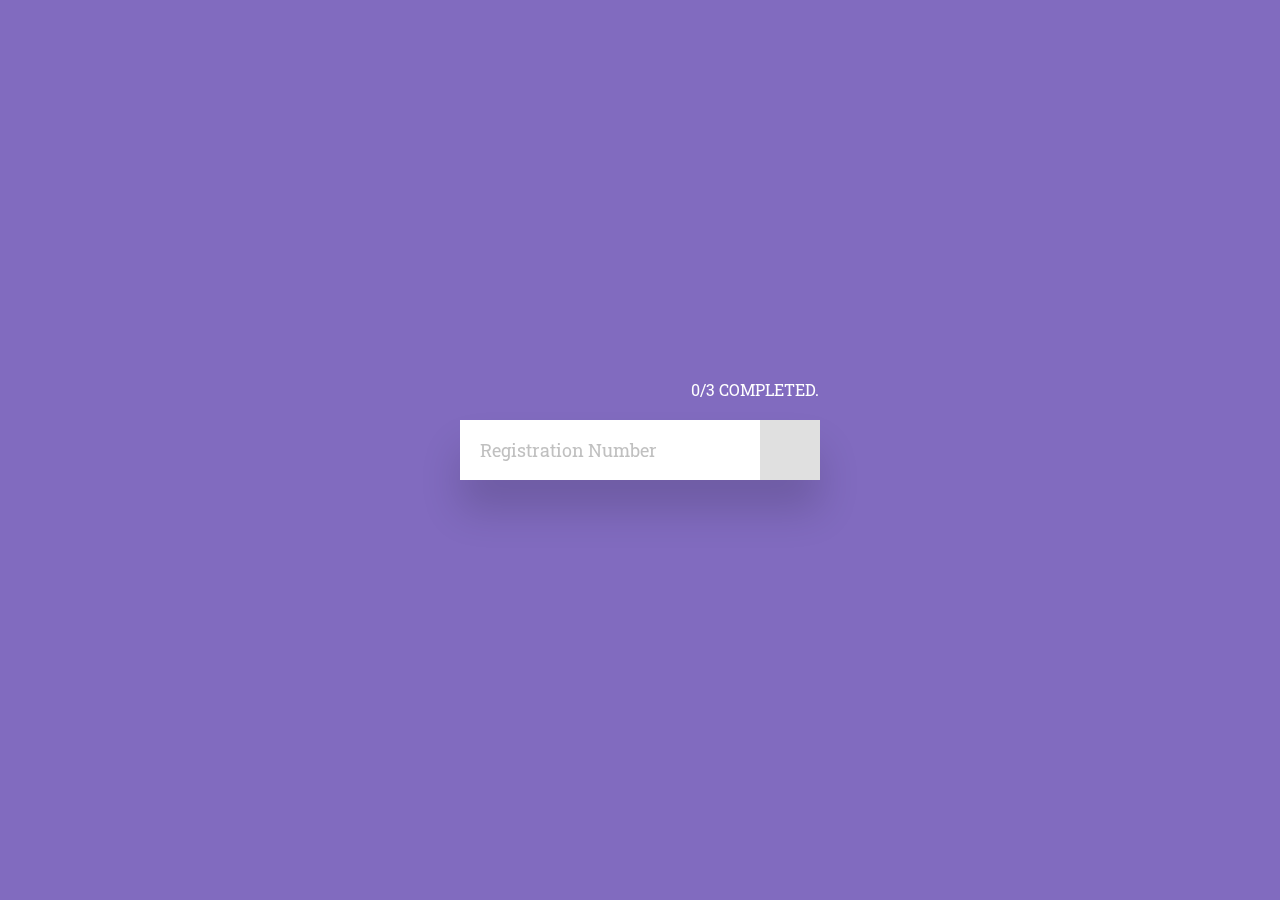
==== templates/index.html @ 454da887 "Added Flask Configuration" ====
<html>
    <head>
        <title>
            Assesment Evaluation
        </title>
        <link rel="stylesheet" href="../static/css/index.css">
    </head>

    <body>
        <form action="" method="GET">
            <div class="container">
                <div class="progress">0/3 COMPLETED.</div>
                <div class="group dua">
                    <input placeholder="Registration Number" name="reg" required/><input class="button"></div>
                </div><div class="group tiga">
                    <input placeholder="Name" type="text" name="name" required/><input class="button"></div>
                </div><div class="group tiga">
                    <input placeholder="Email" type="email" name="email" required /><input class="button" ></div>
                </div><div class="group tiga"><div class="download">Submission Successful</div></div>
            </div>
        </form>
    </body>
    <script src="../static/js/script.js"></script>
</html>
---- static/css/index.css ----
@import url("https://fonts.googleapis.com/css?family=Roboto+Slab:200");

* {
    margin: 0;
    padding: 0;
    box-sizing: border-box;
    border: 0;
    transform-style: preserve-3d;
    font-family: "Roboto Slab", sans-serif;
}

*:focus {
    outline: 0;
}

body {
    background: #816bbf;
}

.container,
input,
.button,
.group,
.button:after,
.download {
    height: 60px;
}

.container,
.group {
    width: 360px;
}

.container {
    margin: calc(50vh - 30px) 0 0 calc(50vw - 180px);
    perspective: 500px;
}

.group,
.button:after {
    position: absolute;
    top: 0;
    left: 0;
}

input,
.button {
    display: inline-block;
    vertical-align: top;
}

input {
    width: 300px;
    background: white;
    padding: 20px;
    font-size: 18px;
    color: #212121;
}

input::placeholder {
    color: silver;
}

.button,
.button:after {
    width: 60px;
}

.button,
.download {
    cursor: pointer;
    background: #E0E0E0;
    transition: background 0.5s;
}

.button.valid,
.download {
    background-image: linear-gradient(135deg, #4bf3dd 10%, #4c83ff 100%);
}

.button:not(.valid):hover {
    background: #FF5252;
}

.button:after {
    content: "";
    background-image: url("data:image/svg+xml;charset=UTF-8,%3csvg xmlns='http://www.w3.org/2000/svg' width='40' height='40' viewBox='0 0 24 24'%3e%3cpath fill='white' d='M7.41 8.59L12 13.17l4.59-4.58L18 10l-6 6-6-6 1.41-1.41z'/%3e%3c/svg%3e");
    background-position: 50% 50%;
    background-repeat: no-repeat;
}

.button.valid:after {
    animation: a infinite 1s;
}

.group:nth-last-of-type(2) .button:after {
    background-image: url("data:image/svg+xml;charset=UTF-8,%3csvg xmlns='http://www.w3.org/2000/svg' width='30' height='30' viewBox='0 0 24 24'%3e%3cpath fill='white' d='M9 16.2L4.8 12l-1.4 1.4L9 19 21 7l-1.4-1.4L9 16.2z'/%3e%3c/svg%3e");
}

.button:not(.valid):hover:after {
    background-image: url("data:image/svg+xml;charset=UTF-8,%3csvg xmlns='http://www.w3.org/2000/svg' width='24' height='24' viewBox='0 0 24 24'%3e%3cpath fill='white' d='M12 2C6.48 2 2 6.48 2 12s4.48 10 10 10 10-4.48 10-10S17.52 2 12 2zm1 15h-2v-2h2v2zm0-4h-2V7h2v6z'/%3e%3c/svg%3e");
}

.download {
    color: white;
    padding: 19px;
    text-align: center;
}

.satu {
    transform: rotateX(90deg) translateY(-30px) translateZ(30px);
    opacity: 0;
    transition: transform 1s, box-shadow 0.5s, opacity 0.7s 0.3s;
}

.dua {
    transform: none;
    box-shadow: 0 30px 40px rgba(0, 0, 0, 0.15);
    transition: transform 1s, box-shadow 0.5s 0.5s, opacity 0.7s;
}

.tiga {
    transform: rotateX(-90deg) translateY(30px) translateZ(30px);
    opacity: 0;
}

.container .progress {
    color: white;
    position: absolute;
    bottom: 80px;
    right: 1px;
    text-align: right;
}

@keyframes a {
    0%,
    100% {
        background-position: 50% 40%;
    }
    50% {
        background-position: 50% 60%;
    }
}
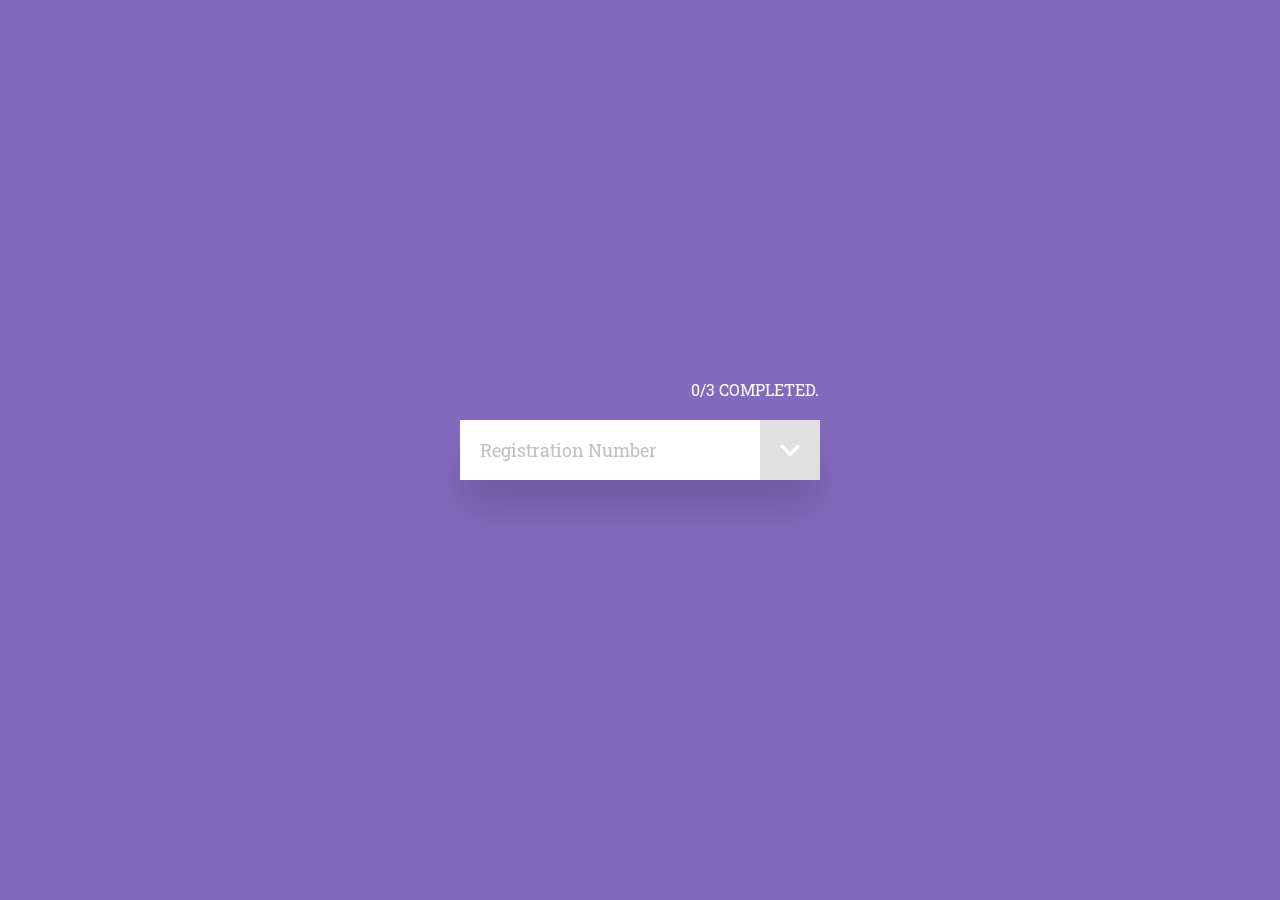
==== commit 73ece8e2: "resolve button config" ====
--- a/templates/index.html
+++ b/templates/index.html
@@ -7,16 +7,17 @@
     </head>
 
     <body>
-        <form action="" method="GET">
+        <form action="submit" method="GET">
             <div class="container">
                 <div class="progress">0/3 COMPLETED.</div>
                 <div class="group dua">
-                    <input placeholder="Registration Number" name="reg" required/><input class="button"></div>
+                    <input placeholder="Registration Number" name="reg" required/><div class="button"></div>
                 </div><div class="group tiga">
-                    <input placeholder="Name" type="text" name="name" required/><input class="button"></div>
+                    <input placeholder="Name" type="text" name="name" required/><div class="button"></div>
                 </div><div class="group tiga">
-                    <input placeholder="Email" type="email" name="email" required /><input class="button" ></div>
+                    <input placeholder="Email" type="text" name="email" required /><input type="submit" class="button" ></div>
                 </div><div class="group tiga"><div class="download">Submission Successful</div></div>
+                <!-- <button type="submit">Submit !</button> -->
             </div>
         </form>
     </body>
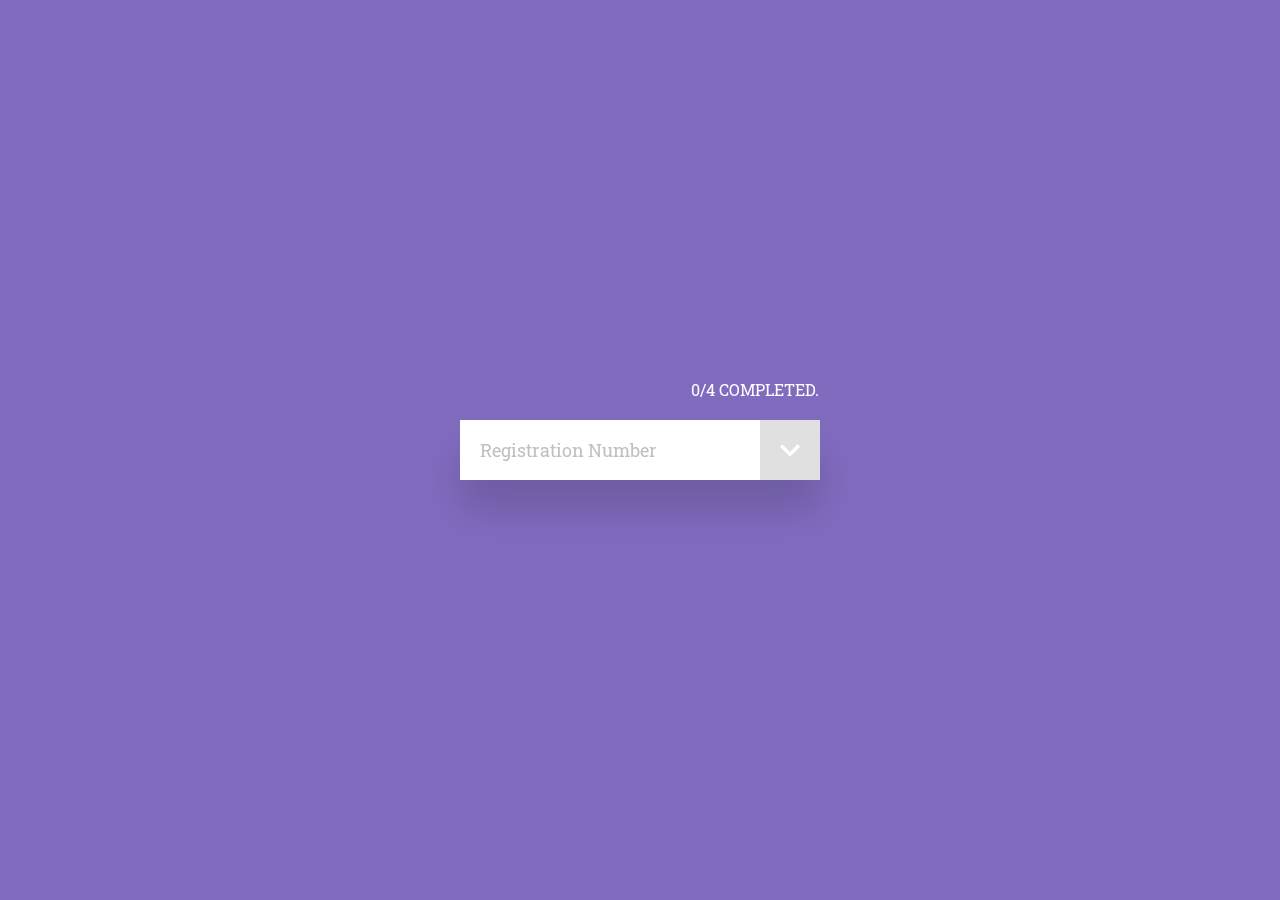
==== commit 170aac85: "Updated templates - Flask" ====
--- a/templates/index.html
+++ b/templates/index.html
@@ -9,15 +9,16 @@
     <body>
         <form action="submit" method="GET">
             <div class="container">
-                <div class="progress">0/3 COMPLETED.</div>
+                <div class="progress">0/4 COMPLETED.</div>
                 <div class="group dua">
                     <input placeholder="Registration Number" name="reg" required/><div class="button"></div>
                 </div><div class="group tiga">
                     <input placeholder="Name" type="text" name="name" required/><div class="button"></div>
                 </div><div class="group tiga">
-                    <input placeholder="Email" type="text" name="email" required /><input type="submit" class="button" ></div>
+                    <input placeholder="Email" type="text" name="email" required /><div class="button" ></div>
+                </div><div class="group tiga">
+                    <input placeholder="Submission" type="file" name="submission" required /><input type="submit" class="button" ></div>
                 </div><div class="group tiga"><div class="download">Submission Successful</div></div>
-                <!-- <button type="submit">Submit !</button> -->
             </div>
         </form>
     </body>
--- a/static/css/index.css
+++ b/static/css/index.css
@@ -141,3 +141,8 @@
         background-position: 50% 60%;
     }
 }
+
+.success{
+    font-family: fantasy;
+    font-size: 3em;
+}